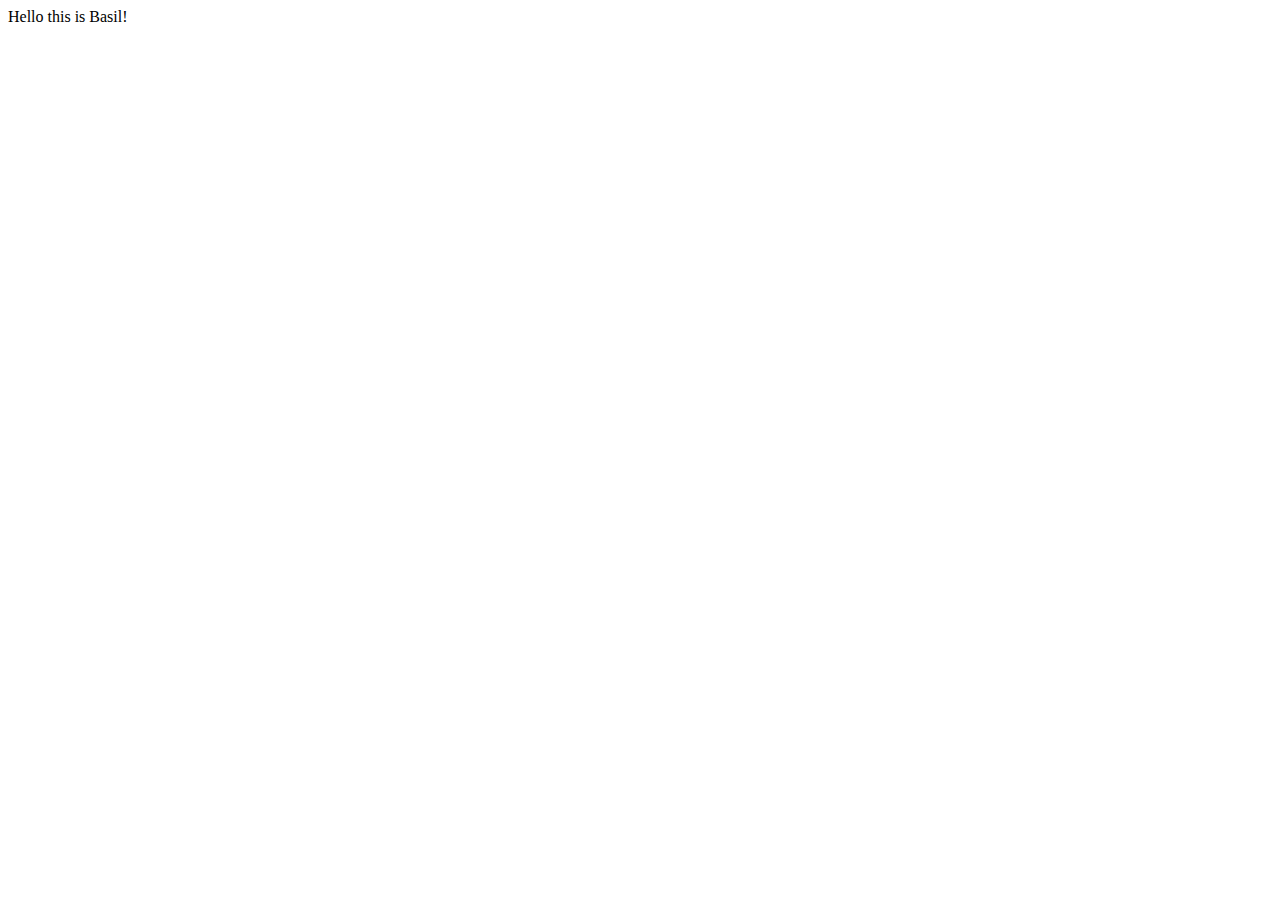
==== index.html @ efefe6f1 "Initial commit" ====
<!DOCTYPE html>
<html lang="en">
<head>
    <meta charset="UTF-8">
    <meta name="viewport" content="width=device-width, initial-scale=1.0">
    <title>Document</title>
</head>
<body>
    Hello this is Basil!
</body>
</html>
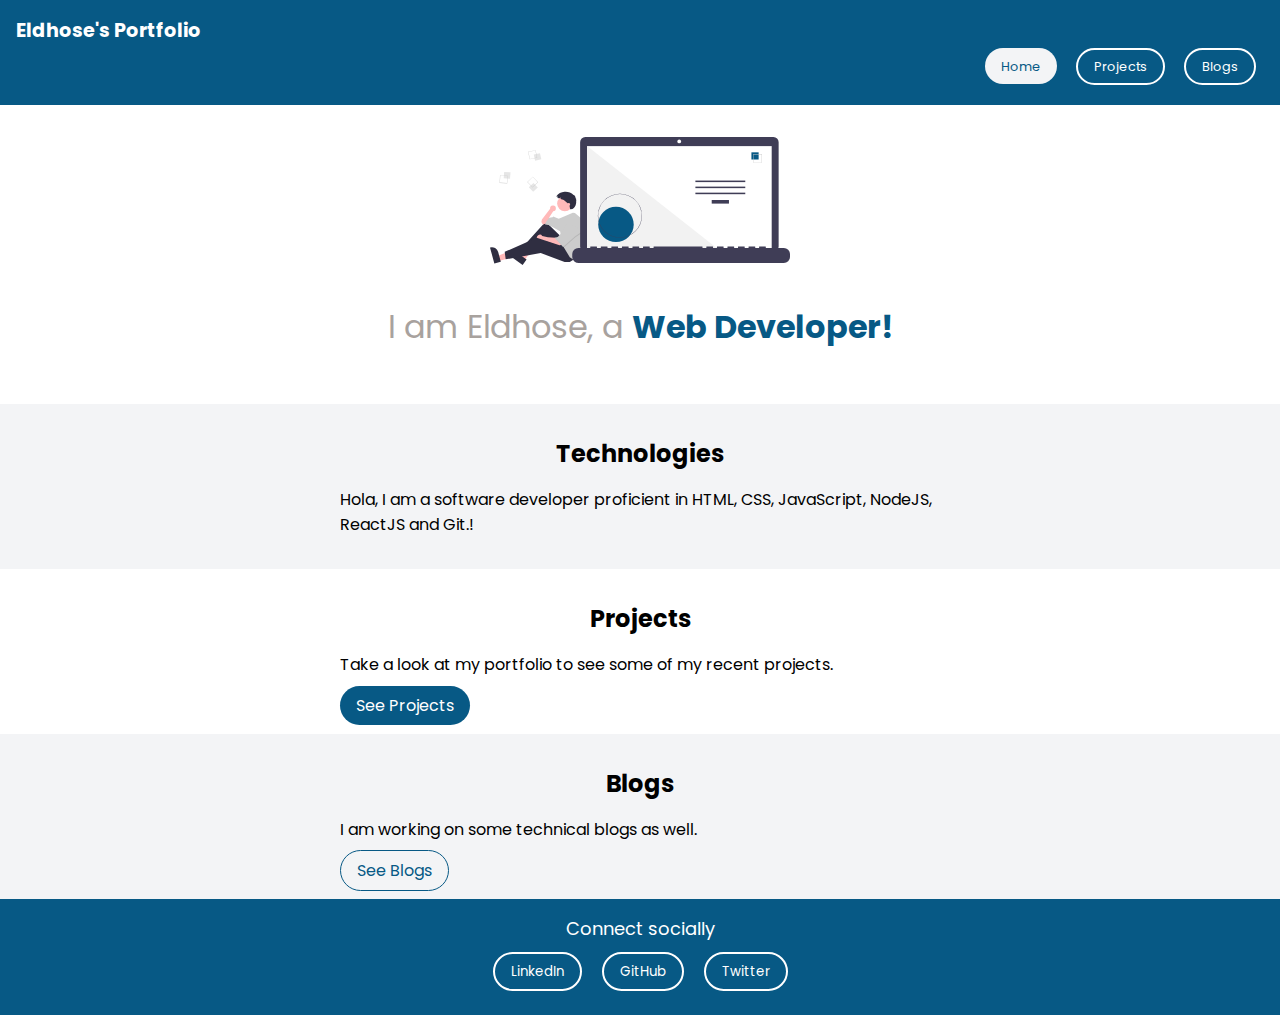
==== commit 194be027: "Initial editing" ====
--- a/index.html
+++ b/index.html
@@ -1,11 +1,71 @@
 <!DOCTYPE html>
 <html lang="en">
-<head>
-    <meta charset="UTF-8">
-    <meta name="viewport" content="width=device-width, initial-scale=1.0">
-    <title>Document</title>
-</head>
-<body>
-    Hello this is Basil!
-</body>
-</html>+  <link rel="stylesheet" href="/styles.css" />
+  <head>
+    <meta charset="UTF-8" />
+    <meta http-equiv="X-UA-Compatible" content="IE=edge" />
+    <meta name="viewport" content="width=device-width, initial-scale=1.0" />
+    <title>Home | Eldhose's portfolio</title>
+  </head>
+  <body>
+    <nav class="navigation container">
+      <div class="nav-brand">Eldhose's Portfolio</div>
+      <ul class="list-non-bullet nav-pills">
+        <li class="list-item-inline">
+          <a class="link link-active" href="/">Home</a>
+        </li>
+        <li class="list-item-inline">
+          <a class="link" href="/projects.html">Projects</a>
+        </li>
+        <li class="list-item-inline">
+          <a class="link" href="/blogs.html">Blogs</a>
+        </li>
+      </ul>
+    </nav>
+    <header class="hero">
+      <img class="hero-img" src="/Images/hero.svg" alt="" />
+      <h1 class="hero-heading">
+        I am Eldhose, a <span class="hero-highlight">Web Developer!</span>
+      </h1>
+    </header>
+    <section class="section section-ow">
+      <div class="container container-center">
+        <h1>Technologies</h1>
+        <p>
+          Hola, I am a software developer proficient in HTML, CSS, JavaScript,
+          NodeJS, ReactJS and Git.!
+        </p>
+      </div>
+    </section>
+    <section class="section">
+      <div class="container container-center">
+        <h1>Projects</h1>
+        <p>Take a look at my portfolio to see some of my recent projects.</p>
+        <a class="link link-primary" href="/projects.html">See Projects</a>
+      </div>
+    </section>
+    <section class="section section-ow">
+      <div class="container container-center">
+        <h1>Blogs</h1>
+        <p>I am working on some technical blogs as well.</p>
+        <a class="link link-secondary" href="/blogs.html">See Blogs</a>
+      </div>
+    </section>
+    <footer class="footer container">
+      <div class="footer-header">Connect socially</div>
+      <ul class="list-non-bullet social-links">
+        <li class="list-item-inline">
+          <a class="link" href="https://www.linkedin.com/in/eldhosechackochan"
+            >LinkedIn</a
+          >
+        </li>
+        <li class="list-item-inline">
+          <a class="link" href="https://www.github.com/ldoz13">GitHub</a>
+        </li>
+        <li class="list-item-inline">
+          <a class="link" href="https://www.twitter.com/ldoz13">Twitter</a>
+        </li>
+      </ul>
+    </footer>
+  </body>
+</html>
--- a/styles.css
+++ b/styles.css
@@ -0,0 +1,130 @@
+@import url("https://fonts.googleapis.com/css2?family=Poppins:wght@400;700&display=swap");
+body {
+  font-family: "Poppins", sans-serif;
+  margin: 0px;
+}
+:root {
+  --primary-color: #075985;
+  --dark-grey: #a8a29e;
+  --off-white: #f3f4f6;
+}
+#lib-header{
+    color: var(--primary-color);
+}
+.container {
+  padding-left: 1rem;
+  padding-right: 1rem;
+}
+
+.container-center {
+  margin: auto;
+  max-width:600px;
+}
+.link {
+  text-decoration: none;
+  padding: 0.5rem 1rem;
+}
+.link-primary {
+  background-color: var(--primary-color);
+  border-radius: 50px;
+  color: white;
+}
+.link-secondary {
+  color: var(--primary-color);
+  border-radius: 50px;
+  border: 1px solid var(--primary-color);
+}
+hr {
+  margin: 1.5rem 0rem;
+}
+.list-non-bullet {
+  list-style-type: none;
+}
+.list-item-inline {
+  display: inline;
+  padding: 0.5rem;
+}
+/** Navigation **/
+.navigation {
+  background-color: var(--primary-color);
+  color: white;
+  padding: 1rem 1rem;
+}
+.navigation .link {
+  color: white;
+  padding:.5rem 1rem;/** making the pills look same when active**/
+ 
+  border: solid 2px white;
+  border-radius: 50px;
+}
+.navigation .nav-pills {
+  text-align: right;
+font-size: 0.8rem;
+  
+}
+.navigation .nav-brand {
+  font-weight: bold;
+  font-size: 1.2rem;
+}
+.navigation .link-active {
+ border: none;
+  background-color:var(--off-white);
+  color: var(--primary-color);
+  padding:.6rem 1rem;/** making the pills look same when active**/
+}
+
+/**header**/
+
+.hero {
+  padding: 2rem 0rem;
+  text-align: center;
+}
+.hero .hero-img {
+  max-width: 300px;
+  display: block;
+  margin: auto;
+}
+.hero .hero-heading {
+  padding-top: 1rem;
+  color: var(--dark-grey);
+  font-size: 200%;
+  font-weight: 400;
+}
+.hero .hero-heading .hero-highlight {
+  color: var(--primary-color);
+  font-weight: 700;
+}
+
+/**Sections**/
+
+.section {
+  padding: 1rem 0rem;
+}
+.section h1 {
+  text-align:center;
+  font-size: x-large;
+}
+.section-ow {
+  background-color: var(--off-white);
+}
+/**footer**/
+.footer{
+    background-color: var(--primary-color);
+    padding: 1rem;
+    text-align: center;
+    color: white;
+}
+.footer .link{
+    color: white;
+    border: solid 2px white;
+  border-radius: 50px;
+ font-size: smaller
+  
+}
+.footer .footer-header{
+  font-weight: 400;
+  font-size: large;
+}
+.footer ul {
+    padding-inline-start:  0px;
+}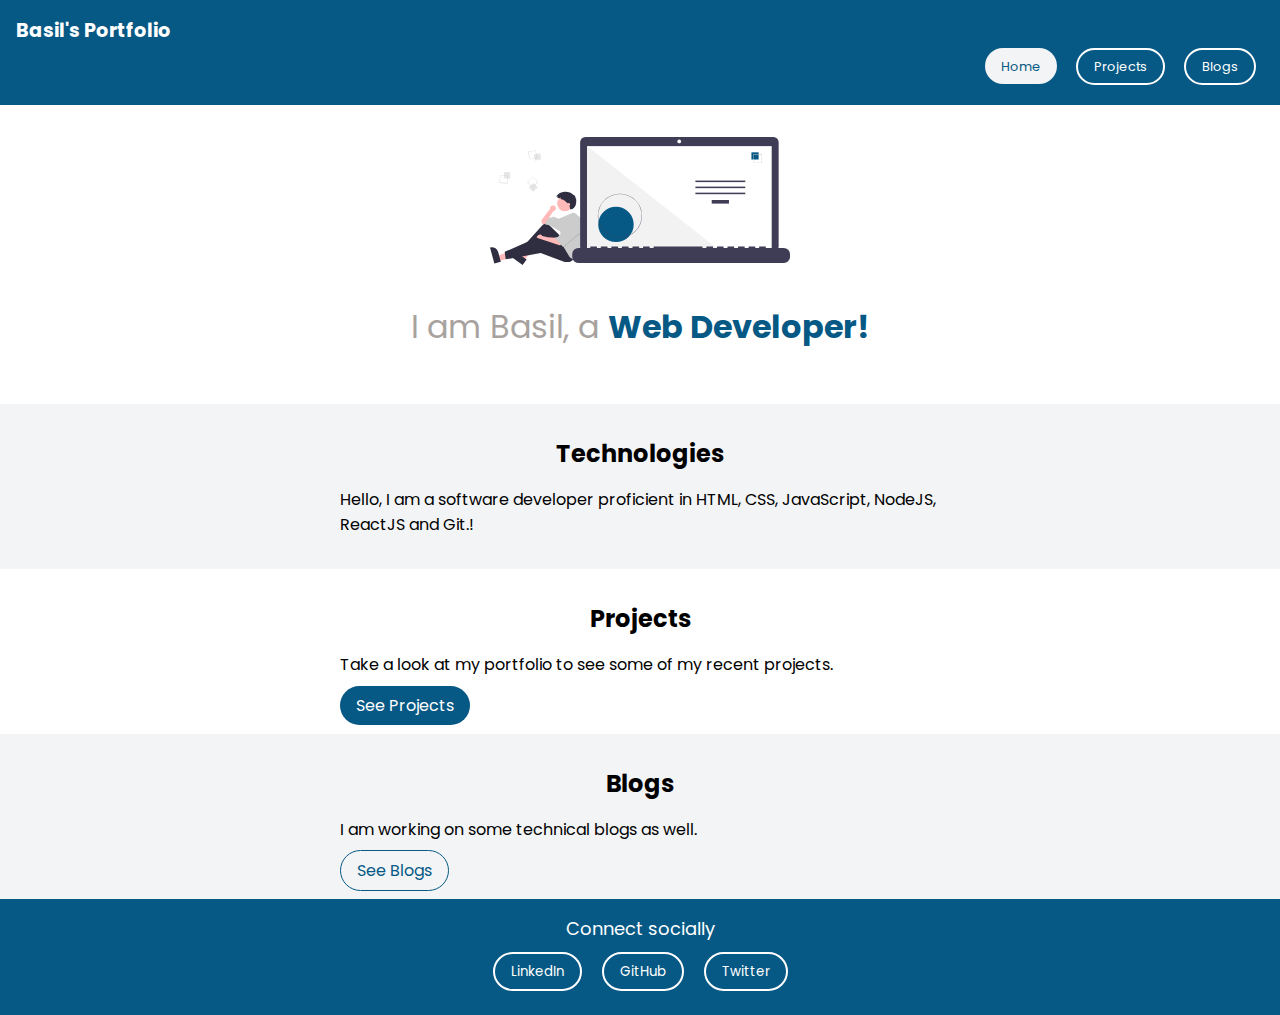
==== commit 47cd9928: "Refactor" ====
--- a/index.html
+++ b/index.html
@@ -5,11 +5,11 @@
     <meta charset="UTF-8" />
     <meta http-equiv="X-UA-Compatible" content="IE=edge" />
     <meta name="viewport" content="width=device-width, initial-scale=1.0" />
-    <title>Home | Eldhose's portfolio</title>
+    <title>Home | Basil's portfolio</title>
   </head>
   <body>
     <nav class="navigation container">
-      <div class="nav-brand">Eldhose's Portfolio</div>
+      <div class="nav-brand">Basil's Portfolio</div>
       <ul class="list-non-bullet nav-pills">
         <li class="list-item-inline">
           <a class="link link-active" href="/">Home</a>
@@ -25,14 +25,14 @@
     <header class="hero">
       <img class="hero-img" src="/Images/hero.svg" alt="" />
       <h1 class="hero-heading">
-        I am Eldhose, a <span class="hero-highlight">Web Developer!</span>
+        I am Basil, a <span class="hero-highlight">Web Developer!</span>
       </h1>
     </header>
     <section class="section section-ow">
       <div class="container container-center">
         <h1>Technologies</h1>
         <p>
-          Hola, I am a software developer proficient in HTML, CSS, JavaScript,
+          Hello, I am a software developer proficient in HTML, CSS, JavaScript,
           NodeJS, ReactJS and Git.!
         </p>
       </div>
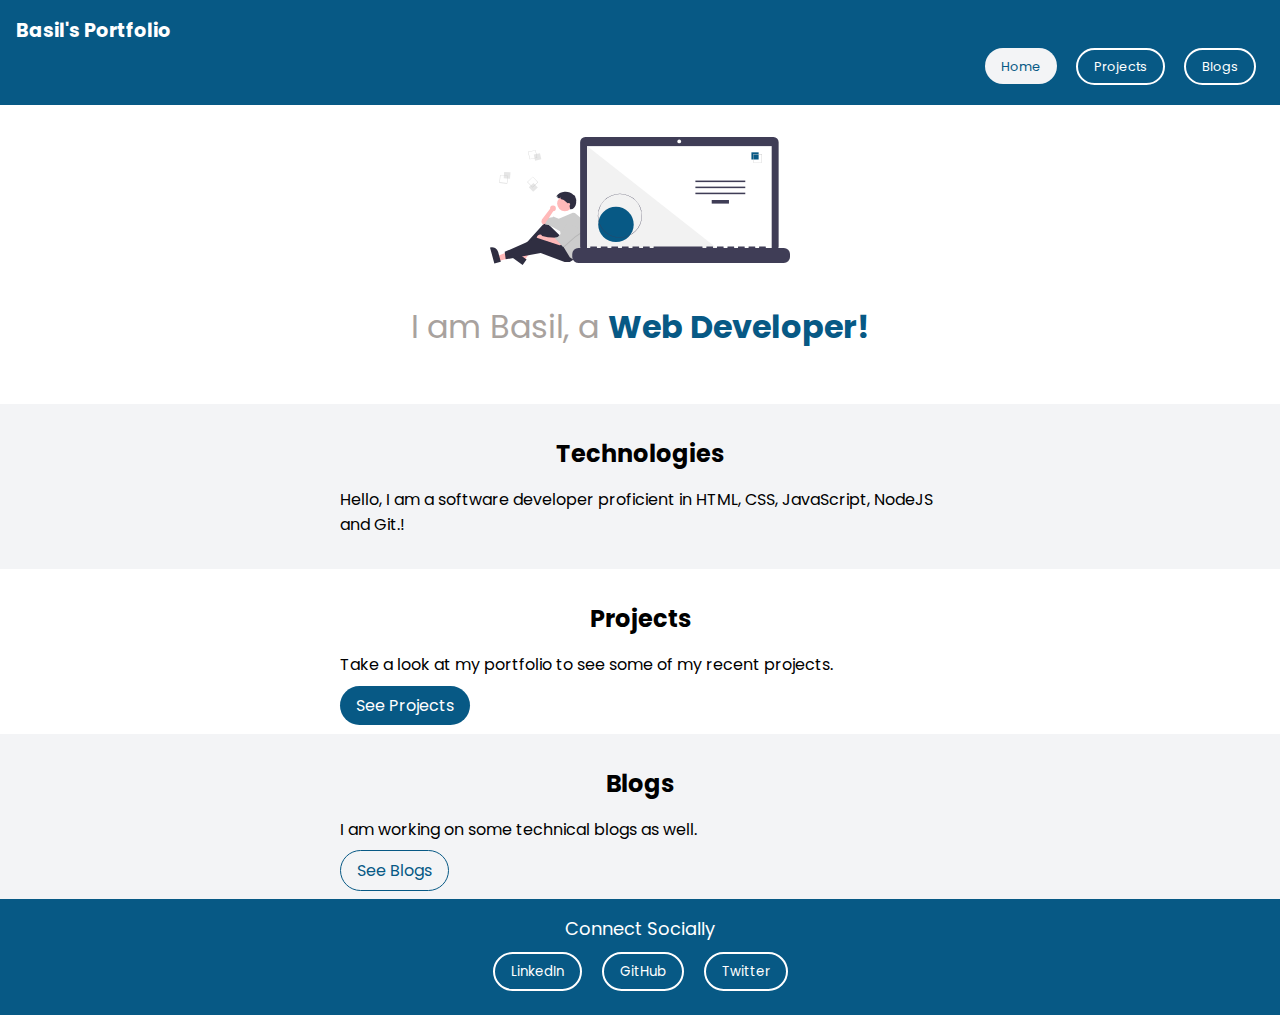
==== commit 4bc0f6f0: "change" ====
--- a/index.html
+++ b/index.html
@@ -33,7 +33,7 @@
         <h1>Technologies</h1>
         <p>
           Hello, I am a software developer proficient in HTML, CSS, JavaScript,
-          NodeJS, ReactJS and Git.!
+          NodeJS and Git.!
         </p>
       </div>
     </section>
@@ -52,18 +52,18 @@
       </div>
     </section>
     <footer class="footer container">
-      <div class="footer-header">Connect socially</div>
+      <div class="footer-header">Connect Socially</div>
       <ul class="list-non-bullet social-links">
         <li class="list-item-inline">
-          <a class="link" href="https://www.linkedin.com/in/eldhosechackochan"
+          <a class="link" href="https://www.linkedin.com/in/"
             >LinkedIn</a
           >
         </li>
         <li class="list-item-inline">
-          <a class="link" href="https://www.github.com/ldoz13">GitHub</a>
+          <a class="link" href="https://www.github.com/Basil-Binoy">GitHub</a>
         </li>
         <li class="list-item-inline">
-          <a class="link" href="https://www.twitter.com/ldoz13">Twitter</a>
+          <a class="link" href="https://www.twitter.com/">Twitter</a>
         </li>
       </ul>
     </footer>
--- a/styles.css
+++ b/styles.css
@@ -127,4 +127,9 @@
 }
 .footer ul {
     padding-inline-start:  0px;
+}
+
+.dark-mode {
+  background-color: black;
+  color: white;
 }